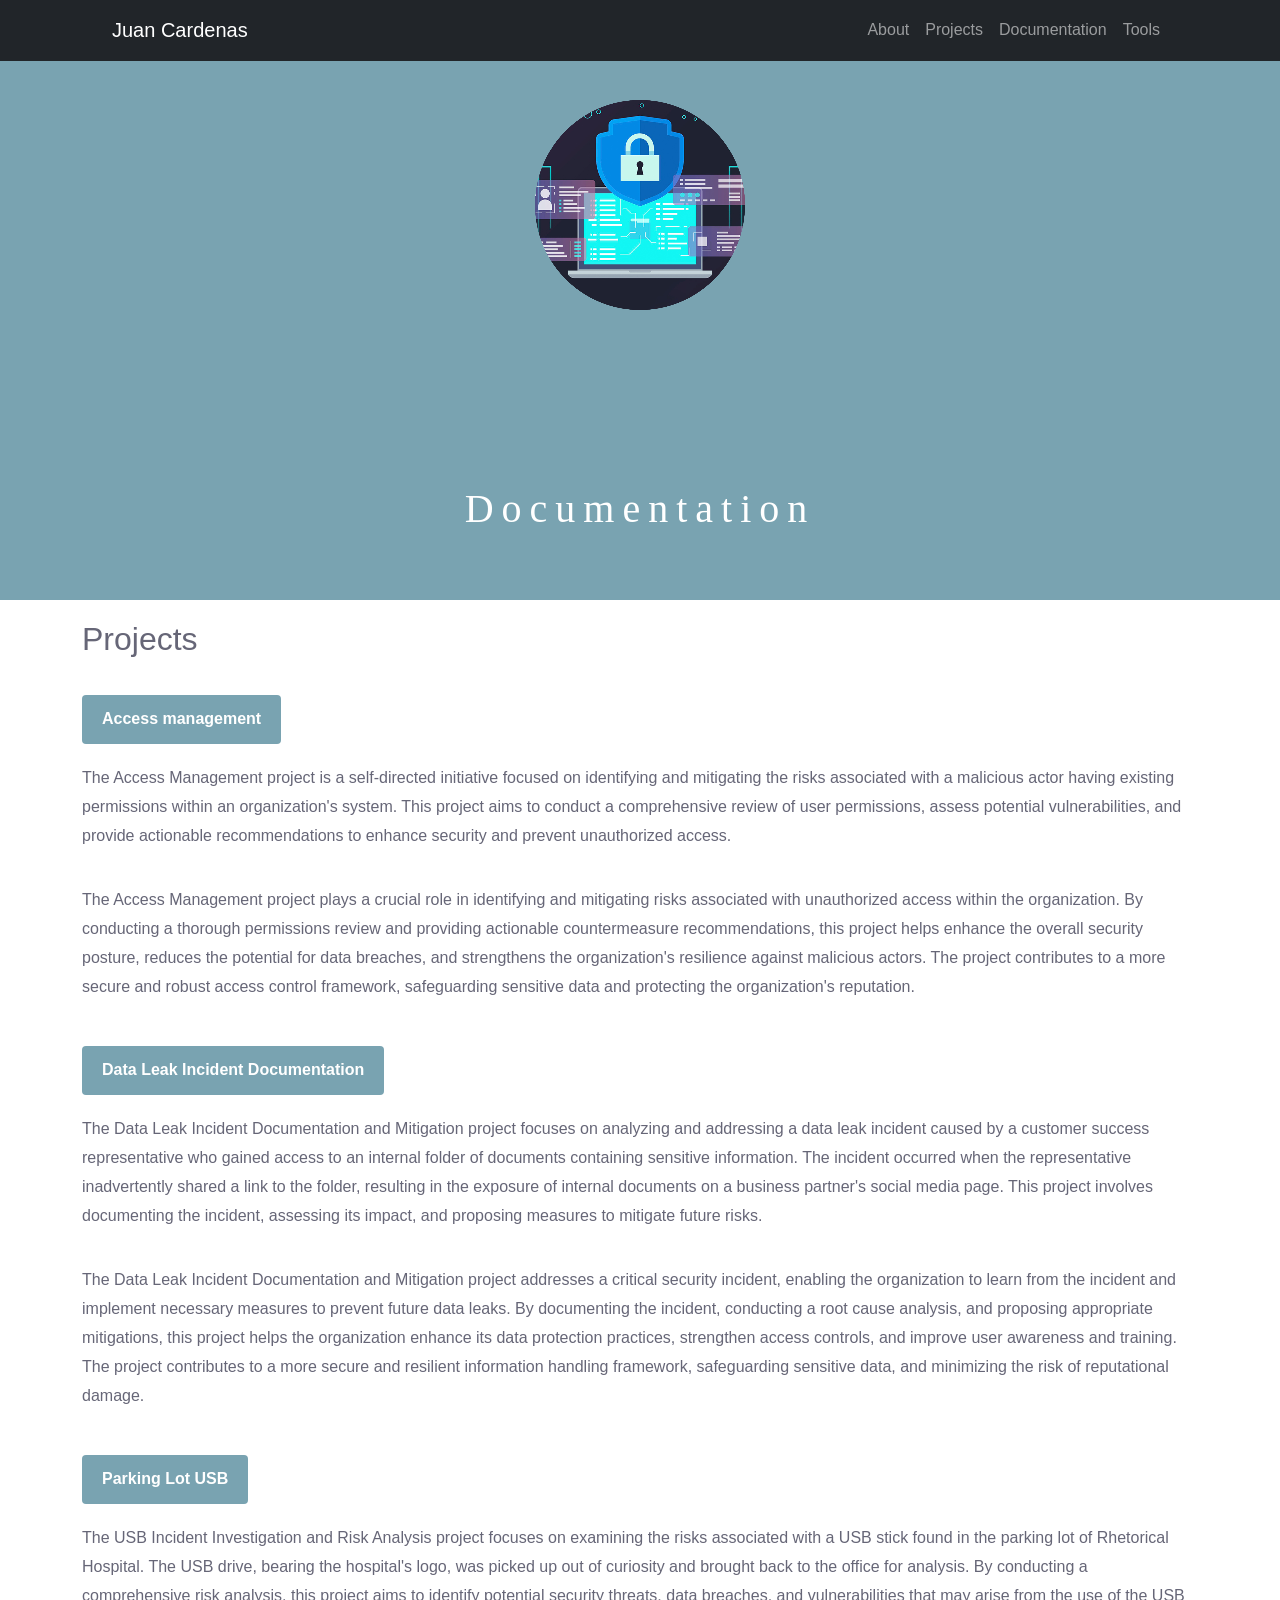
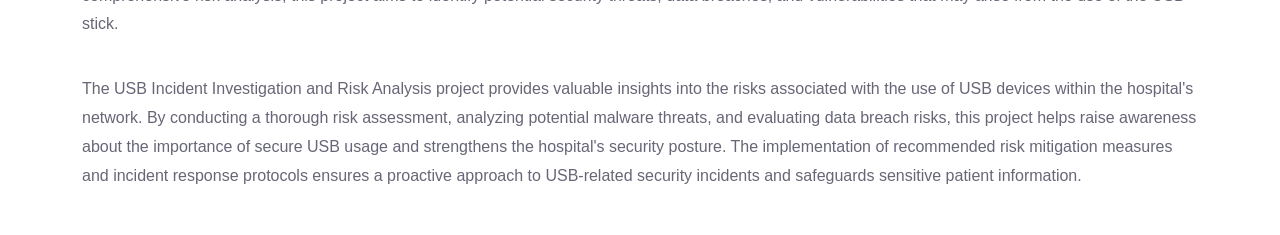
==== resume_site/views/cybersecurity.html @ 65467bee "Add files via upload" ====
<!DOCTYPE html>
<html lang="en">
    <head>
        <link href="https://cdn.jsdelivr.net/npm/bootstrap@5.0.0-beta1/dist/css/bootstrap.min.css" rel="stylesheet" integrity="sha384-giJF6kkoqNQ00vy+HMDP7azOuL0xtbfIcaT9wjKHr8RbDVddVHyTfAAsrekwKmP1" crossorigin="anonymous">
        <meta charset="utf-8">
        <title>Documentation</title>
        <link href="https://stackpath.bootstrapcdn.com/bootstrap/4.5.2/css/bootstrap.min.css">
        <link rel="stylesheet" href="../public/css/style.css">
        <link rel="canonical" href="https://getbootstrap.com/docs/4.0/examples/carousel/">
        <link rel="stylesheet" href="https://stackpath.bootstrapcdn.com/font-awesome/4.7.0/css/font-awesome.min.css">
        <link rel="stylesheet" href="https://pro.fontawesome.com/releases/v5.10.0/css/all.css" integrity="sha384-AYmEC3Yw5cVb3ZcuHtOA93w35dYTsvhLPVnYs9eStHfGJvOvKxVfELGroGkvsg+p" crossorigin="anonymous"/>
    <script src="https://ajax.googleapis.com/ajax/libs/jquery/3.5.1/jquery.min.js"></script>
      </head>
<body>
    <nav class="navbar navbar-expand-lg navbar-dark bg-dark fixed-top nav_left">
        <div class="container-fluid">
          <a class="navbar-brand" href="../views/index.html">Juan Cardenas</a>
          <button class="navbar-toggler" type="button" data-bs-toggle="collapse" data-bs-target="#navbarNavDropdown" aria-controls="navbarNavDropdown" aria-expanded="false" aria-label="Toggle navigation">
            <span class="navbar-toggler-icon"></span>
          </button>
          <div class="collapse navbar-collapse flex-d flex-row-reverse nav_right" id="navbarNavDropdown">
            <ul class="navbar-nav">
              <li class="nav-item">
                <a class="nav-link" href="../views/index.html" target="_blank">About</a>
              </li>
              <li class="nav-item">
                <a class="nav-link" aria-current="page" href="../views/Projects.html" target="_blank">Projects</a>
              </li>
              <li class="nav-item">
                <a class="nav-link" href="../views/cybersecurity.html" target="_blank">Documentation</a>
              </li>
              <li class="nav-item">
                <a class="nav-link" href="../views/tools.html" target="_blank">Tools</a>
              </li>
              <li class="nav-item dropdown">
              <li class="nav-item dropdown">
              <!-- <li class="nav-item active">
                <a class="nav-link p-2" href="../views/sql.html">SQLi <span class="sr-only"></span></a>
              </li> -->
              <!-- <li class="nav-item">
                <a class="nav-link" href="#">Experience</a>
              </li> -->
              <li class="nav-item dropdown">
                
                <ul class="dropdown-menu" aria-labelledby="navbarDropdownMenuLink">
                  <li><a class="dropdown-item" href="#">Action</a></li>
                  <li><a class="dropdown-item" href="#">Another action</a></li>
                  <li><a class="dropdown-item" href="#">Something else here</a></li>
                </ul>
              </li>
            </ul>
          </div>
        </div>
      </nav>

        <div class="block">
          <img class="rounded mx-auto d-block img" src="../public/css/CyberSecurityIcon.png" alt="photo">
          <div class="ptext">
            <span>Documentation<br></span><br><br>
            <span class="text-justify"></span>
  
          </div>
        </div>
        <section class = "container">
            <div class="block3">
              <!-- <div class="col-md-4 center pad_top d-fex" > -->
        
                <h2 class="impg">Projects</h2>
                <br>
                <a href="../public/css/Cybersecurity/Access_Management.pdf" target="_blank" class="nice-button">Access management</a>
                <p class="impg">
                    The Access Management project is a self-directed initiative focused on identifying
                     and mitigating the risks associated with a malicious actor having existing permissions within an organization's system. 
                     This project aims to conduct a comprehensive review of user permissions, assess potential vulnerabilities, and provide actionable
                     recommendations to enhance security and prevent unauthorized access. 
                  </p>
                  <p class="impg">
                    The Access Management project plays a crucial role in identifying and mitigating
                     risks associated with unauthorized access within the organization. By conducting a thorough permissions review and providing
                      actionable countermeasure recommendations, this project helps enhance the overall security posture, reduces the potential for 
                      data breaches, and strengthens the organization's resilience against malicious actors. The project contributes to a more secure 
                      and robust access control framework, safeguarding sensitive data and protecting the organization's reputation.
                  </p>
                  <br>
                <a href="../public/css/Cybersecurity/determine_data_leak.pdf" target="_blank" class="nice-button">Data Leak Incident Documentation</a>
                <p class="impg">
                    The Data Leak Incident Documentation and Mitigation project focuses on analyzing and addressing a data leak incident 
                    caused by a customer success representative who gained access to an internal folder of documents containing sensitive 
                    information. The incident occurred when the representative inadvertently shared a link to the folder, 
                    resulting in the exposure of internal documents on a business partner's social media page. This project involves documenting the incident, 
                    assessing its impact, and proposing measures to mitigate future risks.
                  </p>
                  <p class="impg">
                    The Data Leak Incident Documentation and Mitigation project addresses a critical security incident, enabling the organization
                     to learn from the incident and implement necessary measures to prevent future data leaks. By documenting the incident,
                      conducting a root cause analysis, and proposing appropriate mitigations, this project helps the organization enhance its data protection practices, 
                      strengthen access controls, and improve user awareness and training. The project contributes to a more secure and resilient information handling framework, 
                      safeguarding sensitive data, and minimizing the risk of reputational damage.
                  </p>
                  <br>
                <a href="../public/css/Cybersecurity/Parking lot USB.pdf" target="_blank" class="nice-button">Parking Lot USB</a>
                <p class="impg">
                    The USB Incident Investigation and Risk Analysis project focuses on examining the risks associated with a USB stick found in the parking 
                    lot of Rhetorical Hospital. The USB drive, bearing the hospital's logo, was picked up out of curiosity and brought back to the office for analysis. 
                    By conducting a comprehensive risk analysis, this project aims to identify potential security threats, data breaches, and vulnerabilities that may arise 
                    from the use of the USB stick.
                  </p>

                  <p class="impg">
                    The USB Incident Investigation and Risk Analysis project provides valuable insights into the risks associated with the use of USB devices within the hospital's network. 
                    By conducting a thorough risk assessment, analyzing potential malware threats, and evaluating data breach risks, this project helps raise awareness about the importance of 
                    secure USB usage and strengthens the hospital's security posture. The implementation of recommended risk mitigation measures and incident response protocols ensures a proactive 
                    approach to USB-related security incidents and safeguards sensitive patient information.
                  </p>
                  <br>
                </div>
                </section>
                </body>

        </html>
</html>
---- resume_site/public/css/style.css ----
body, html{
  height: 100%;
  margin: 0;
  font-size: 16px;
  font-family: "Lato", sans-serif;
  font-weight: 400;
  line-height: 1.8em;
  color:#667;
}


.nav_left{
  padding-left: 100px;
}

.nav_right{
padding-right: 100px;
}

.pad_left{
padding-left: 10px;
}

.pad_right{
padding-right: 10px;
}

.pad_top{
  margin-top: 50px;
  align-items: center;
}

.top{
  padding-top: 50px;
}

.center{
  align-items: center;
  text-align: center;
  align-content: center;

}

.img{
  padding-top: 100px;
  border-radius: 50%;
}

.ptext {
  font-family: Montserrat;
  position: absolute;
  text-align: center;
  top: 45%;
  width: 100%;
  font-size: 40px;
  letter-spacing: 8px;
  color: #FFF;
  padding-top: 90px;
}



.block {
  height: 600px;
  background-color: #79a3b1;
}

.block3 {
  height: 600px;
  background-color: #fff;
}

.block2{
  padding-top: 50px;
  padding-bottom: 60px;
  padding-left: 50px;
  padding-right: 50px;
}
.row2 {
  padding-top: 50px;
}

/* about me css */

.about{
  text-align: center;
  margin-top: -50px;
  color: #fff;
}

.aboutp{
  text-align: center;
  color: #fff;
  margin-top: 10px;
}

.aboutpr{
  text-align: center;
  color: #ffffff3e;
  margin-top: 10px;
}



.aboutpr{
  text-align: center;
  color: #fff;
  margin-top: 10px;
}


.blue{
  padding-top: 100px;
  width: 100%;
}

.sizing{
  font-size: 20px;
}

.me{
  padding-right: 30px;
}

.to{
  padding-left: 30px;
}

.top1{
  padding-top: 130px;
}

.bottom{
  padding-bottom: 60px;
}

footer{
  /* position: absolute; */
  bottom: 0;
  background-color: #79a3b1;
  width:100%;
  color:white;
  text-align: center;
  padding: 16px;
  padding-top: 20px;
  padding-bottom: 100px;
  height: 80px;
  margin-bottom: -30px;
}

.botm{
  padding-left: 10px;
  padding-right: 10px
}

.impg{
  padding-top: 20px;
}

.nice-button {
  display: inline-block;
  padding: 10px 20px;
  font-size: 16px;
  font-weight: bold;
  text-decoration: none;
  background-color: #79a3b1;
  color: #ffffff;
  border-radius: 4px;
  transition: background-color 0.3s ease;
}

.nice-button:hover {
  background-color: #4f91a7;
}


/* .pimg1{
  position: relative;
  background-position:center;
  background-size: cover;
  background-repeat: no-repeat;
  background-attachment: fixed;
  }
.pimg1{
  background-image: url('../pimg1.jpg');
  height: 700px;
}
  padding:20px;
} */
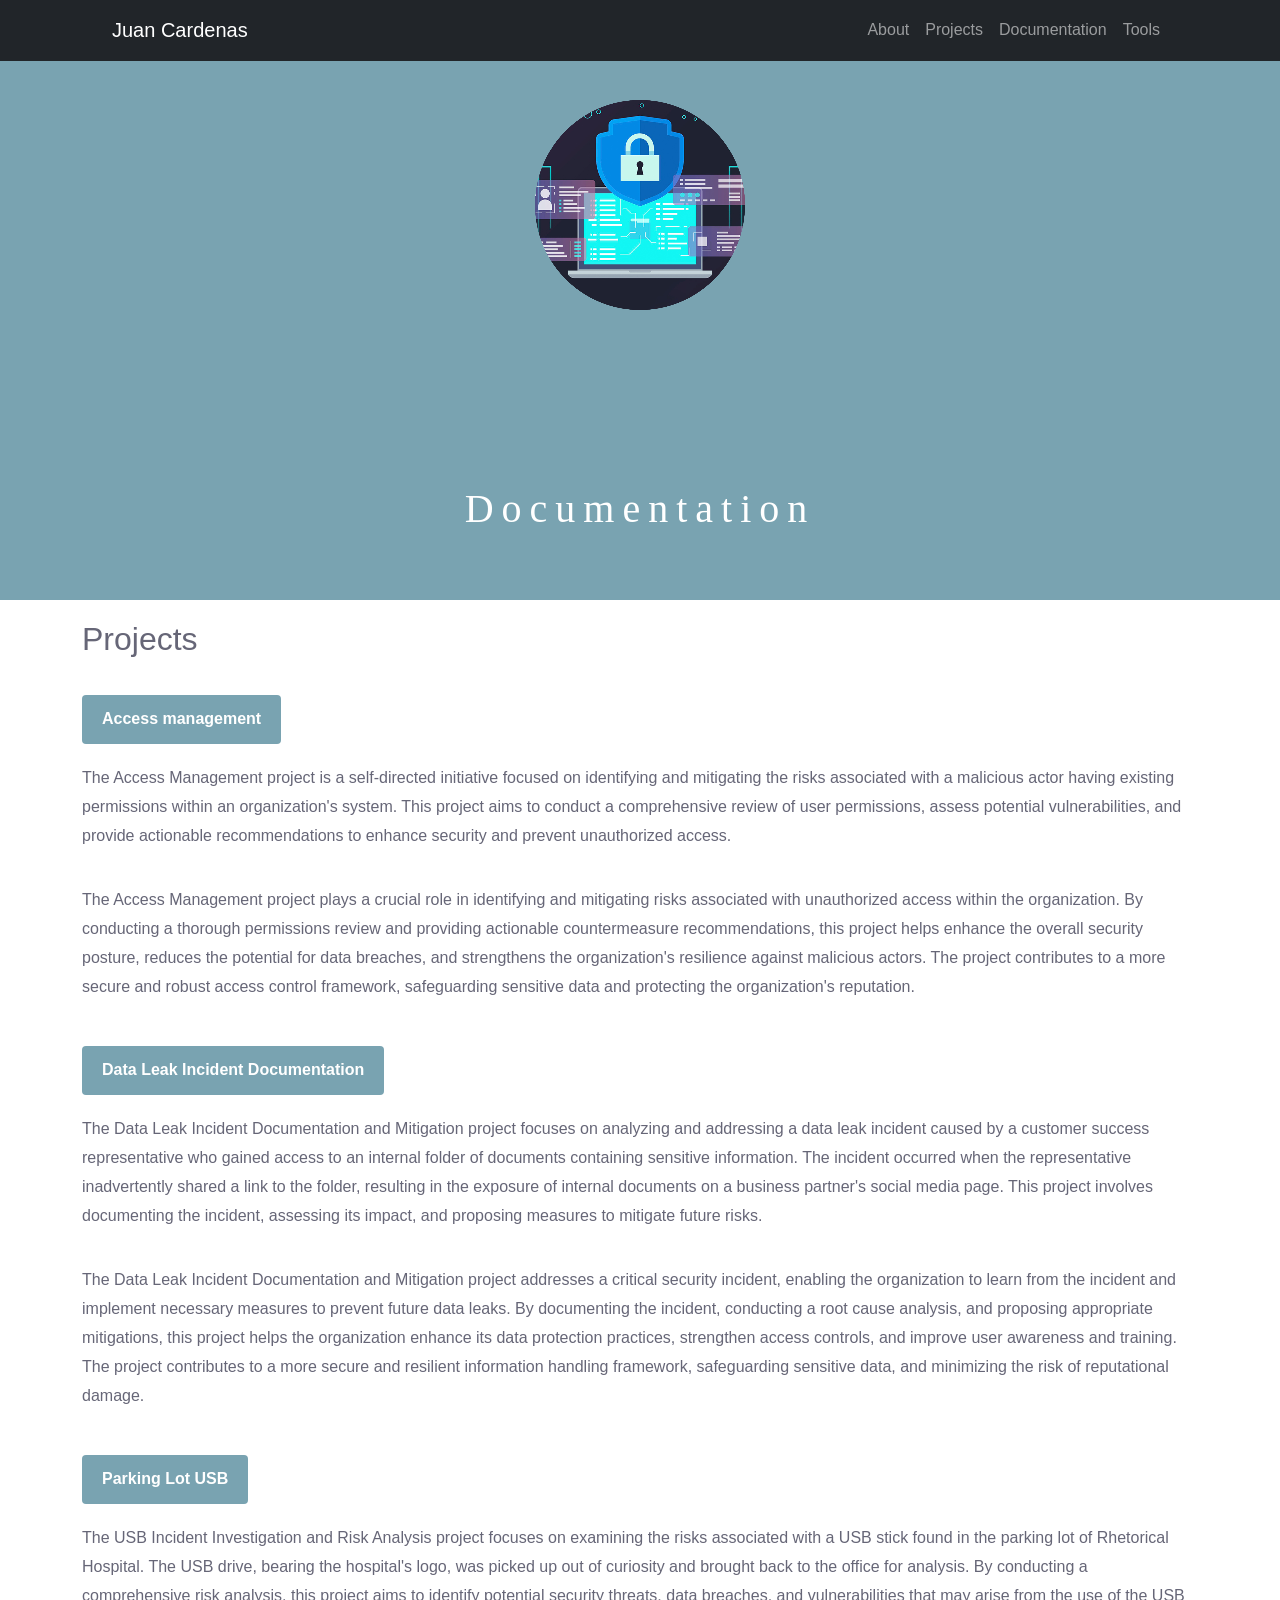
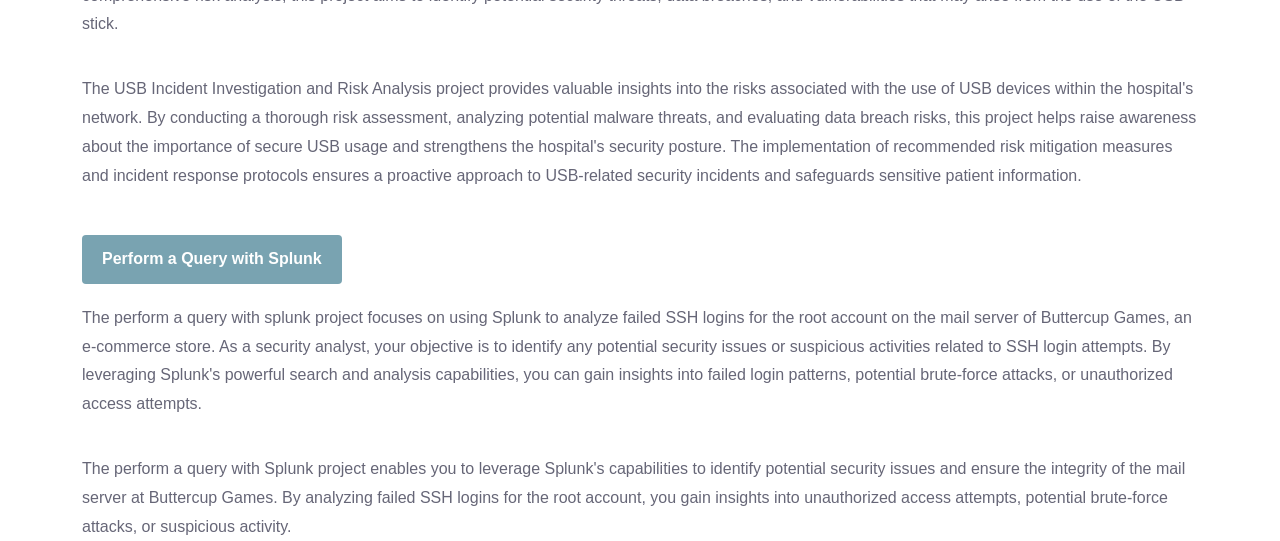
==== commit 95a6d42a: "Update cybersecurity.html added a new button with a new file Perform a query with Splunk" ====
--- a/resume_site/views/cybersecurity.html
+++ b/resume_site/views/cybersecurity.html
@@ -112,10 +112,21 @@
                     secure USB usage and strengthens the hospital's security posture. The implementation of recommended risk mitigation measures and incident response protocols ensures a proactive 
                     approach to USB-related security incidents and safeguards sensitive patient information.
                   </p>
+                    <br>
+                <a href="../public/css/Cybersecurity/Incident Handler's Journal - Juan Cardenas.pdf" target="_blank" class="nice-button">Perform a Query with Splunk</a>
+                <p class="impg">
+                    The perform a query with splunk project focuses on using Splunk to analyze failed SSH logins for the root account on the mail server of Buttercup Games, an e-commerce store.
+                    As a security analyst, your objective is to identify any potential security issues or suspicious activities related to SSH login attempts. By leveraging Splunk's powerful search and analysis 
+                    capabilities, you can gain insights into failed login patterns, potential brute-force attacks, or unauthorized access attempts.
+                  </p>
+
+                  <p class="impg">
+                    The perform a query with Splunk project enables you to leverage Splunk's capabilities to identify potential security issues and ensure the integrity of the mail server at Buttercup Games. 
+                      By analyzing failed SSH logins for the root account, you gain insights into unauthorized access attempts, potential brute-force attacks, or suspicious activity.
                   <br>
                 </div>
                 </section>
                 </body>
 
         </html>
-</html>+</html>
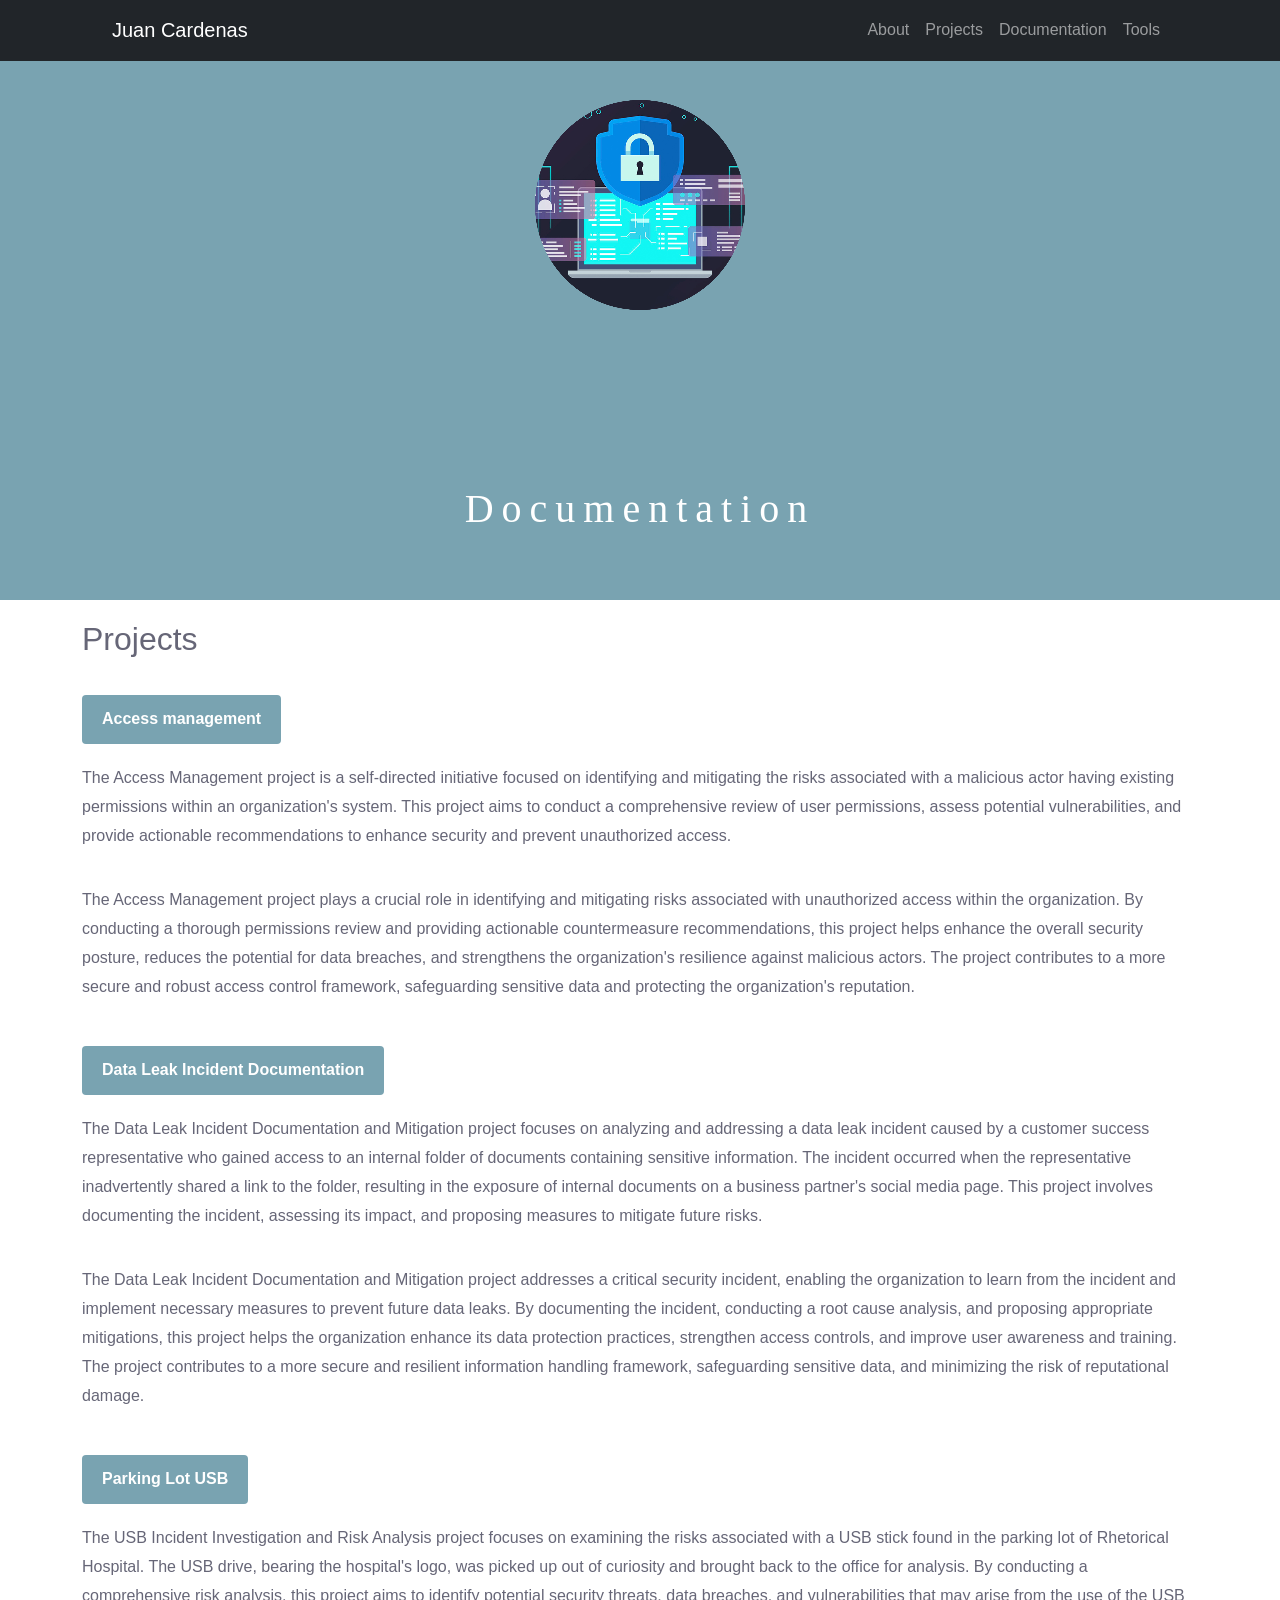
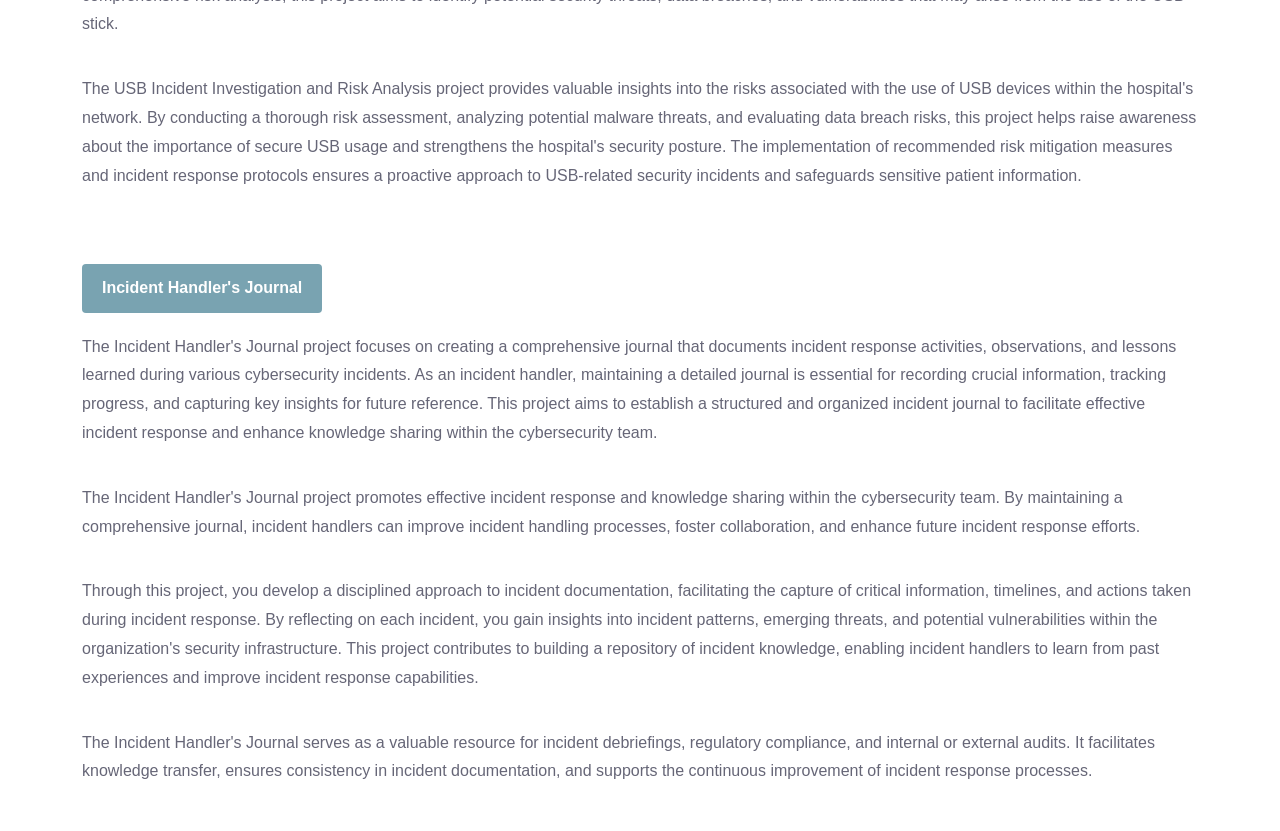
==== commit a921d77c: "Update cybersecurity.html updated to proper documentation Incident Handlers Journal" ====
--- a/resume_site/views/cybersecurity.html
+++ b/resume_site/views/cybersecurity.html
@@ -1,4 +1,4 @@
-<!DOCTYPE html>
+ <!DOCTYPE html>
 <html lang="en">
     <head>
         <link href="https://cdn.jsdelivr.net/npm/bootstrap@5.0.0-beta1/dist/css/bootstrap.min.css" rel="stylesheet" integrity="sha384-giJF6kkoqNQ00vy+HMDP7azOuL0xtbfIcaT9wjKHr8RbDVddVHyTfAAsrekwKmP1" crossorigin="anonymous">
@@ -113,16 +113,28 @@
                     approach to USB-related security incidents and safeguards sensitive patient information.
                   </p>
                     <br>
-                <a href="../public/css/Cybersecurity/Incident Handler's Journal - Juan Cardenas.pdf" target="_blank" class="nice-button">Perform a Query with Splunk</a>
+                <br>
+                  <a href="../public/css/Cybersecurity/Incident Handler's Journal - Juan Cardenas.pdf" target="_blank" class="nice-button">Incident Handler's Journal</a>
                 <p class="impg">
-                    The perform a query with splunk project focuses on using Splunk to analyze failed SSH logins for the root account on the mail server of Buttercup Games, an e-commerce store.
-                    As a security analyst, your objective is to identify any potential security issues or suspicious activities related to SSH login attempts. By leveraging Splunk's powerful search and analysis 
-                    capabilities, you can gain insights into failed login patterns, potential brute-force attacks, or unauthorized access attempts.
+                  The Incident Handler's Journal project focuses on creating a comprehensive journal that documents incident response activities, observations, and lessons learned during various cybersecurity incidents. 
+                  As an incident handler, maintaining a detailed journal is essential for recording crucial information, tracking progress, and capturing key insights for future reference. This project aims to establish 
+                  a structured and organized incident journal to facilitate effective incident response and enhance knowledge sharing within the cybersecurity team.
                   </p>
 
                   <p class="impg">
-                    The perform a query with Splunk project enables you to leverage Splunk's capabilities to identify potential security issues and ensure the integrity of the mail server at Buttercup Games. 
-                      By analyzing failed SSH logins for the root account, you gain insights into unauthorized access attempts, potential brute-force attacks, or suspicious activity.
+                    The Incident Handler's Journal project promotes effective incident response and knowledge sharing within the cybersecurity team. By maintaining a comprehensive journal, incident handlers can improve 
+                    incident handling processes, foster collaboration, and enhance future incident response efforts.
+                  </p>
+                    <p class="impg">
+                    Through this project, you develop a disciplined approach to incident documentation, facilitating the capture of critical information, timelines, and actions taken during incident response. By reflecting on each incident,
+                     you gain insights into incident patterns, emerging threats, and potential vulnerabilities within the organization's security infrastructure. This project contributes to building a repository of incident knowledge, enabling 
+                     incident handlers to learn from past experiences and improve incident response capabilities.
+                    </p>
+
+                    <p class="impg">
+                     The Incident Handler's Journal serves as a valuable resource for incident debriefings, regulatory compliance, and internal or external audits. It facilitates knowledge transfer, ensures consistency in incident documentation, 
+                     and supports the continuous improvement of incident response processes.
+                  </p>
                   <br>
                 </div>
                 </section>
